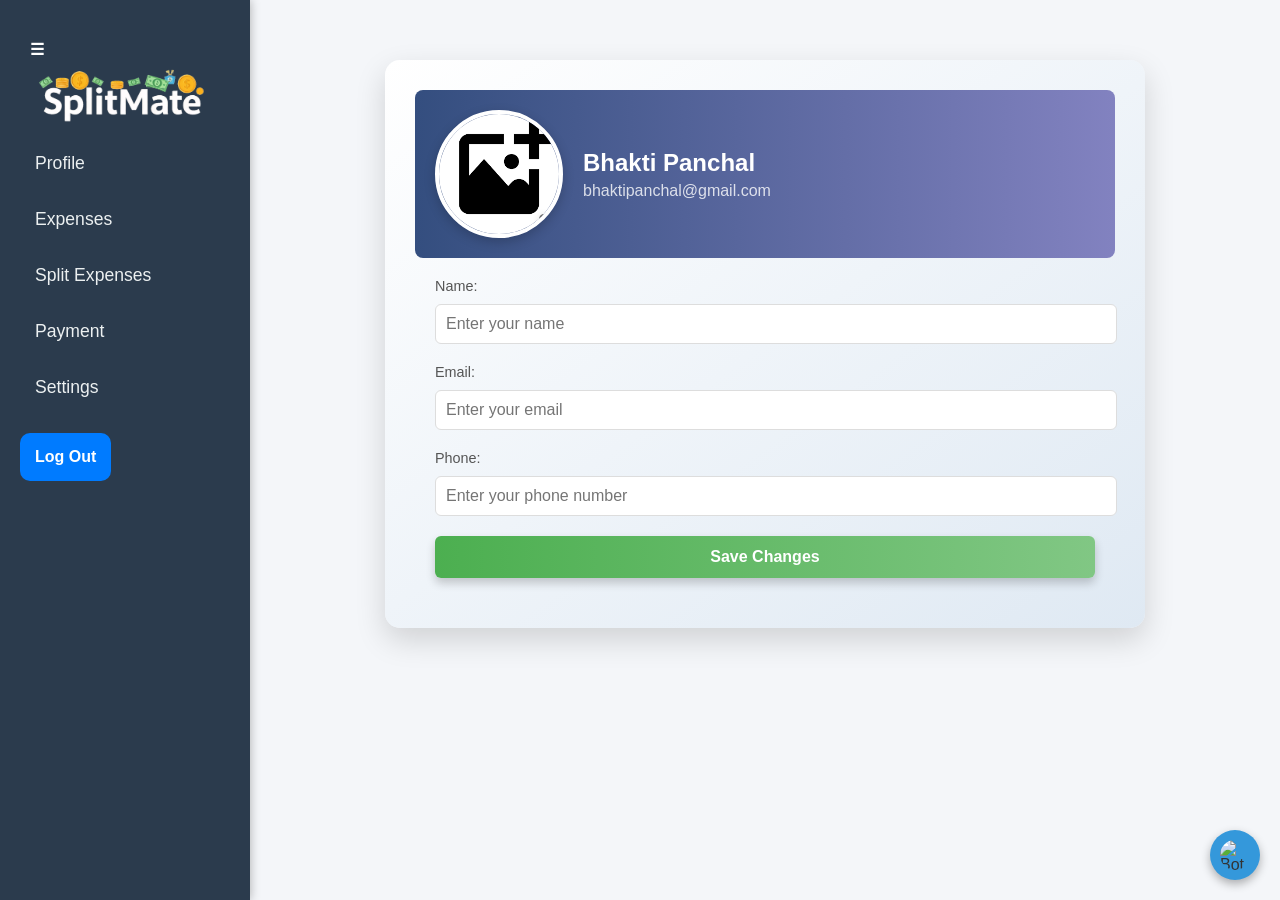
==== Dashboard/index.html @ 0d330dd6 "Save current work" ====
<!DOCTYPE html>
<html lang="en">
<head>
  <meta charset="UTF-8">
  <meta name="viewport" content="width=device-width, initial-scale=1.0">
  <title>Expense Tracker</title>
  <link rel="stylesheet" href="styles.css">
</head>
<body>
  <div class="sidebar" id="sidebar">
    <div class="sidebar-content">
      <div class="sidebar-logo">
        <img src="../Images/SplitMateLogo.png" alt="Splitmate Logo">
      </div>
      
      <ul>
        <li><a href="javascript:void(0);" onclick="showPage('profile')">Profile</a></li>
        <li><a href="javascript:void(0);" onclick="showPage('expenses')">Expenses</a></li>
        <li><a href="javascript:void(0);" onclick="showPage('splitexpenses')">Split Expenses</a></li>
        <li><a href="javascript:void(0);" onclick="showPage('payment')">Payment</a></li>
        <li><a href="javascript:void(0);" onclick="showPage('settings')">Settings</a></li>
        <!-- <li><a href="javascript:void(0);" onclick="showPage('help')">Help</a></li> -->
        <button id="logout-btn" onclick="showPage('logout')" >Log Out</button>
      </ul>
    </div>
  </div>

  <div class="main-content">
    <header>
      <button class="menu-btn" onclick="toggleSidebar()">☰</button>
    </header>

    <!-- Profile Page -->
    <div id="profile" class="page" style="display: none;">
      <div class="profile-container">
        <div class="profile-header">
          <div class="profile-picture-wrapper">
            <img id="profile-picture" src="../Images/icon.png" alt="Profile Picture">
            <input type="file" id="profile-picture-input" accept="image/*" onchange="updateProfilePicture()">
            <div class="edit-icon">
              <i class="fa fa-camera"></i>
            </div>
          </div>
          <div class="profile-info">
            <h1 id="profile-name-display">Bhakti Panchal</h1>
            <p id="profile-email-display">bhaktipanchal@gmail.com</p>
          </div>
        </div>
    
        <div class="profile-edit-section">
          <div class="form-group">
            <label for="name-input">Name:</label>
            <input type="text" id="name-input" placeholder="Enter your name">
          </div>
          <div class="form-group">
            <label for="email-input">Email:</label>
            <input type="email" id="email-input" placeholder="Enter your email">
          </div>
          <div class="form-group">
            <label for="phone-input">Phone:</label>
            <input type="text" id="phone-input" placeholder="Enter your phone number">
          </div>
          <button class="save-button" onclick="saveProfile()">Save Changes</button>
        </div>
      </div>
    </div>
    

    <!-- Additional pages -->
    <div id="expenses" class="page" style="display: none;">
      <div class="expenses-container">
        <h2 class="section-title">Manage Your Expenses</h2>
        <div class="expense-form">
          <input type="text" id="expense-title" placeholder="Enter expense title" class="input-field" required>
          <input type="number" id="expense-amount" placeholder="Enter amount (₹)" class="input-field" required>
          <button class="add-expense-btn" onclick="addExpense()">
            <span class="icon">➕</span> Add Expense
          </button>
        </div>
        <div class="expense-list" id="expense-list">
          <!-- Existing expenses dynamically rendered here -->
          <div class="empty-message" id="empty-message">No expenses added yet. Start by adding an expense!</div>
        </div>
        
<!-- Added Expenses Section -->
<!-- Updated Added Expenses Section -->
<div id="added-expenses-section" style="display: none;">
  <h3>Selected Expenses</h3>
  <div id="added-expenses-list" class="added-expenses-list"></div>
  <div id="selected-expenses-total" class="selected-expenses-total"></div>
  <div class="added-expenses-actions">
    <button id="split-added-expenses-btn">Split Selected Expenses</button>
    <button id="clear-selection-btn">Clear Selection</button>
  </div>
</div>



        
      </div>
    </div>     

    <!-- Split Expense Code -->
    <div id="splitexpenses" class="page split-expenses-container" style="display: none;">
      <div class="split-expenses-wrapper">
        <h1>Expense Splitter 💸</h1>
        
        <!-- Split Method Selector -->
        <div class="split-method-selector">
          <h3>Choose Split Method</h3>
          <div class="method-options">
            <label class="method-radio">
              <input type="radio" name="splitMethod" value="standard" checked>
              <span>Standard Split</span>
            </label>
            <label class="method-radio">
              <input type="radio" name="splitMethod" value="budget-based">
              <span>Budget-Based Split</span>
            </label>
          </div>
        </div>
        
        <div class="split-content">
          <div class="split-columns">
            <!-- Left Column: Friends Detail -->
            <div class="friends-detail">
              <h3>➕ Add Friends</h3>
              <div class="input-group">
                <label for="friend-name">Friend's Name</label>
                <input type="text" id="friend-name" placeholder="Enter friend's name">
              </div>
              <div class="input-group">
                <label for="friend-info">Contact Info</label>
                <input type="text" id="friend-info" placeholder="Email or Phone">
              </div>
              <div class="input-group budget-input" style="display: none;">
                <label for="friend-budget">Budget</label>
                <input type="number" id="friend-budget" placeholder="Enter budget">
              </div>
              <button id="add-friend-button">Add Friend</button>
            </div>
            
            <!-- Right Column: Friends List -->
            <div class="friends-list-container">
              <h3>👥 Friends List</h3>
              <ul id="friend-list" class="friend-list"></ul>
            </div>
          </div>
          
          <!-- Total Amount Input -->
          <div class="total-amount-section">
            <div class="input-group">
              <label for="total-amount">Total Amount</label>
              <input type="number" id="total-amount" placeholder="Enter total amount">
            </div>
            <button id="split-button">Split Expense</button>
          </div>
        </div>
        
        <!-- Split Details Section -->
        <div id="result" class="split-details hidden">
          <h3>💰 Split Details</h3>
          <div id="split-breakdown"></div>
        </div>
      </div>
    </div>

    <!-- Payment Code -->
    <div id="payment" class="page" style="display: none;">
      <div class="pay-container">
        <h1>Choose Your Way to Pay</h1>
        <div class="pay-options">
            <div class="option" id="creditcard">
                <img src="https://www.rupay.co.in/images/rupay/Axis-Fibe-Axis-RuPay-Credit-Card.png" alt="cc" width="120px" height="auto">
                <h3>Credit Card</h3>
            </div>
            <div class="option" id="debitcard">
                <img src="https://www.visasoutheasteurope.com/dam/VCOM/regional/cemea/generic-cemea/pay-with-visa/find-a-card/visa-classic-new-800x450.png"
                alt="db" width="120px" height="auto">
                <h3>Debit Card</h3>
            </div>
            <div class="option" id="upi">
                <img src="https://media2.dev.to/dynamic/image/width=1000,height=420,fit=cover,gravity=auto,format=auto/https%3A%2F%2Fdev-to-uploads.s3.amazonaws.com%2Fuploads%2Farticles%2Fexb2bvgjlfysy5dkya2u.jpeg"
                alt="upi" width="100px" height="auto">
                <h3>UPI</h3>
            </div>
            <div class="option" id="wallet">
                <img src="https://st3.depositphotos.com/1915171/35550/v/450/depositphotos_355507160-stock-illustration-cash-money-sign-wallet-credit.jpg"
                alt="wallet" width="100px" height="auto">
                <h3>Wallet</h3>
            </div>
        </div>
        <form class="payform">
            <div class="ip-grp">
                <label for="name">Payer Name : </label>
                <input type="text" id="name" placeholder="Enter Payer Name" required>
            </div>
            <div class="ip-grp">
                <label for="cardno">Card Number : </label>
                <input type="text" id="cardno" placeholder="Enter Card Number" required>
            </div>
            <div class="ip-grp-grp">
                <div class="ip-grp">
                    <label for="expiry">Expiry Month : </label>
                    <input type="month" id="expiry" required>
                </div>
                <div class="ip-grp">
                    <label for="cvv">CVV : </label>
                    <input type="password" id="cvv"  placeholder="Enter a valid 3-digit CVV" maxlength="3" pattern="\d{3}" required>
                </div>
                <input type="checkbox" required > I agree to the terms and conditions
                <br>
                <button type="submit">Proceed to Pay</button>
            </div>
        </form>
    </div>
    </div>


    <div id="settings" class="page" style="display: none;">
      <h1 style="text-align: center;">⚙️ Settings</h1>
    
      <!-- User & App Preferences -->
      <div class="settings-container">
        <h2>User & App Preferences</h2>
    
        <!-- Change Theme -->
        <div class="setting-item">
          <label for="theme-select">Change Theme:</label>
          <select id="theme-select">
            <option value="light">Light Mode</option>
            <option value="dark">Dark Mode</option>
          </select>
        </div>
    
        <!-- Language Selection -->
        <div class="setting-item">
          <label for="language-select">Language:</label>
          <select id="language-select">
            <option value="en">English</option>
            <option value="gu">Gujrati</option>
            <option value="hi">Hindi</option>
            <!-- Add more languages as needed -->
          </select>
        </div>
    
        <!-- Default Split Method -->
        <div class="setting-item">
          <label for="split-method-select">Default Split Method:</label>
          <select id="split-method-select">
            <option value="standard">Standard Split</option>
            <option value="budget-based">Budget-Based Split</option>
          </select>
        </div>
      </div>
    
      <!-- About Section -->
      <div class="settings-container">
        <h2>About</h2>
        <p>
          Welcome to the Expense Tracker App, your ultimate tool for simplifying expense management and cost sharing. 
          This app helps you manage your expenses, split bills among friends, and keep everything organized effortlessly. 
          Whether you're planning a trip, splitting rent, or just going out with friends, we've got you covered!
        </p>
      </div>
    </div>
    
    
    <div id="help" class="page" style="display: none;">
      <h2>Help Page</h2>
      <p>Content for the help page will go here.</p>
    </div>
  </div>

  <div class="bot-icon" id="bot-icon">
    <img src="bot-icon.png" alt="Bot Icon" />
  </div>

  <script src="script.js"></script>
</body>
</html>
---- Dashboard/styles.css ----
body {
  margin: 0;
  font-family: 'Poppins', sans-serif;
  display: flex;
  /* justify-content: center;
  align-items: center; */
  background-color: #f4f6f9;
  color: #333;
  transition: background-color 0.3s, color 0.3s;
  
}

/* Sidebar Styling */
.sidebar {
  position: fixed;
  top: 0;
  left: -250px;
  width: 250px;
  height: 100%;
  background-color: #2c3e50;
  color: #ecf0f1;
  overflow-y: auto;
  transition: left 0.3s ease;
  transition: background-color 0.3s, left 0.3s;
  z-index: 2;
  box-shadow: 0 0 10px rgba(0, 0, 0, 0.3);
}

.sidebar-logo {
  display: flex;
  justify-content: center;
  align-items: center;
  margin-bottom: 20px;
}

.sidebar-logo img {
  max-width: 100%; /* Prevents horizontal stretching */
  max-height: 80px; /* Limits vertical size to fit sidebar */
  object-fit: contain; /* Maintains aspect ratio */
}

.sidebar-content {
  padding: 20px;
  margin-top: 3rem;
}

.sidebar h2 {
  font-size: 1.5rem;
  margin-bottom: 20px;
  text-transform: uppercase;
}

.sidebar ul {
  list-style-type: none;
  padding: 0;
}

.sidebar li {
  margin: 15px 0;
}

.sidebar a {
  color: #ecf0f1;
  text-decoration: none;
  font-size: 1.1rem;
  display: block;
  padding: 10px 15px;
  border-radius: 5px;
  transition: background 0.3s, color 0.3s;
}

.sidebar a:hover {
  background-color: #34495e; 
  color: #fff;
}
.sidebar:not(:hover) {
  background-color: #2b3b4d;
}

.sidebar-closed .main-content {
  margin-left: 0;
  width: 100%;
}

/* Menu Button */
.menu-btn {
  position: fixed;
  top: 15px;
  left: 15px;
  font-size: 1rem;
  background: none;
  border: none;
  color: #000000;
  cursor: pointer;
  z-index: 3;
  transition: color 0.3s ease;
}

.menu-btn:hover {
  color: #0000ff;
  transform: scale(1.1);
}

.sidebar:hover + .menu-btn {
  color: #fff;
}

/* Main Content Styling */
.main-content {
  margin-left: 250px;
  padding: 20px;
  width: calc(100% - 250px);
  transition: margin-left 0.3s ease, width 0.3s ease;
}

header {
  display: flex;
  align-items: center;
  justify-content: space-between;
  margin-bottom: 20px;
}

/* Page Styling */
/* .page {
  display: none;
  background-color: #fff;
  padding: 20px;
  border-radius: 8px;
  box-shadow: 0 4px 15px rgba(0, 0, 0, 0.1);
} */

.page h2 {
  margin-bottom: 20px;
  font-size: 1.5rem;
  color: #7c8d9e;
}

input[type="text"],
input[type="email"],
input[type="password"] {
  width: 100%;
  padding: 10px;
  margin: 5px 0;
  border: 1px solid #ddd;
  border-radius: 5px;
  outline: none;
  font-size: 1rem;
}



input[type="text"]:focus,
input[type="email"]:focus,
input[type="password"]:focus {
  border-color: #3498db;
}

button[type="submit"] {
  background-color: #3498db;
  color: #fff;
  border: none;
  padding: 10px 20px;
  border-radius: 5px;
  cursor: pointer;
  font-size: 1rem;
  transition: background-color 0.3s;
}

button[type="submit"]:hover {
  background-color: #2980b9;
}

button {
  background: #007bff;
  color: white;
  border: none;
  border-radius: 10px;
  margin-top: 10px;
  padding: 15px;
  font-size: 16px;
  font-weight: bold;
  cursor: pointer;
}

button:hover {
  background: #6997c8;
  transform: translateY(-3px);  
  box-shadow: 0 5px 10px #51575d;
}

/* 
#logout-btn {
  
} */

.profile-container {
  margin: 40px auto;
  padding: 30px;
  max-width: 700px;
  background: linear-gradient(145deg, #ffffff, #dfe9f3);
  border-radius: 15px;
  box-shadow: 0 12px 30px rgba(0, 0, 0, 0.15);
  font-family: 'Poppins', sans-serif;
  overflow: hidden;
}


.profile-header {
  display: flex;
  align-items: center;
  background: linear-gradient(to right, #344e7f, #8282c0);
  padding: 20px;
  color: white;
  border-radius: 0.5rem;
}

.profile-picture-wrapper {
  position: relative;
  width: 120px;
  height: 120px;
  border-radius: 50%;
  overflow: hidden;
  margin-right: 20px;
  border: 4px solid white;
  box-shadow: 0 4px 12px rgba(0, 0, 0, 0.2);
}

.profile-picture-wrapper img {
  width: 100%;
  height: 100%;
  object-fit: cover;
}

.profile-picture-wrapper input[type="file"] {
  position: absolute;
  top: 0;
  left: 0;
  width: 100%;
  height: 100%;
  opacity: 0;
  cursor: pointer;
}

.profile-picture-wrapper .edit-icon {
  position: absolute;
  bottom: 10px;
  right: 10px;
  background: rgba(0, 0, 0, 0.6);
  color: white;
  padding: 5px;
  border-radius: 50%;
  font-size: 14px;
  display: flex;
  align-items: center;
  justify-content: center;
  box-shadow: 0 2px 8px rgba(0, 0, 0, 0.2);
}

.profile-picture-wrapper .edit-icon:hover {
  background: rgba(0, 0, 0, 0.8);
}

.profile-info h1 {
  margin: 0;
  font-size: 1.5rem;
}

.profile-info p {
  margin: 5px 0 0;
  font-size: 1rem;
  opacity: 0.8;
}

.profile-edit-section {
  padding: 20px;
}

.form-group {
  margin-bottom: 15px;
}

.form-group label {
  display: block;
  font-size: 0.9rem;
  margin-bottom: 5px;
  color: #555;
}

.form-group input {
  width: 100%;
  padding: 10px;
  border: 1px solid #ddd;
  border-radius: 6px;
  font-size: 1rem;
  transition: border-color 0.3s, box-shadow 0.3s;
}

.form-group input:focus {
  border-color: #4caf50;
  box-shadow: 0 0 8px rgba(76, 175, 80, 0.3);
  outline: none;
}

.save-button {
  display: block;
  width: 100%;
  padding: 12px;
  font-size: 1rem;
  font-weight: bold;
  background: linear-gradient(to right, #4caf50, #81c784);
  color: white;
  border: none;
  border-radius: 6px;
  cursor: pointer;
  box-shadow: 0 5px 10px rgba(0, 0, 0, 0.2);
  transition: transform 0.2s, box-shadow 0.2s;
}

.save-button:hover {
  transform: translateY(-2px);
  box-shadow: 0 8px 15px rgba(0, 0, 0, 0.3);
}

/* Manage Expenses Styling */
.expenses-container {
  width: 100%;
  max-width: 700px;
  margin: 40px auto;
  padding: 30px;
  background: linear-gradient(145deg, #ffffff, #dfe9f3);
  border-radius: 15px;
  box-shadow: 0 12px 30px rgba(0, 0, 0, 0.15);
  font-family: 'Poppins', sans-serif;
  overflow: hidden;
}

.section-title {
  font-size: 2.4rem;
  color: #2c3e50;
  text-align: center;
  margin-bottom: 25px;
  text-shadow: 1px 1px 10px rgba(0, 0, 0, 0.05);
}

.expense-form {
  display: flex;
  flex-direction: column;
  gap: 20px;
  background-color: #ffffff;
  padding: 20px;
  border-radius: 12px;
  box-shadow: 0 5px 20px rgba(0, 0, 0, 0.1);
  transition: transform 0.2s;
}

.expense-form:hover {
  transform: translateY(-3px);
}

.input-field {
width: 100%; 
padding: 10px;
margin: 5px 0;
border: 1px solid #ddd;
border-radius: 5px;
font-size: 16px; 
box-sizing: border-box; 
}

#expense-title,
#expense-amount {
width: 100%; 
}

.input-field:focus {
  border-color: #3498db;
  box-shadow: 0 0 10px rgba(52, 152, 219, 0.3);
}

.add-expense-btn {
  background-color: #3498db;
  color: white;
  padding: 14px;
  border-radius: 10px;
  border: none;
  font-size: 1.1rem;
  font-weight: bold;
  cursor: pointer;
  display: flex;
  align-items: center;
  justify-content: center;
  transition: background-color 0.3s, transform 0.3s, box-shadow 0.3s;
  box-shadow: 0 5px 15px rgba(0, 0, 0, 0.2);
}

.add-expense-btn:hover {
  background-color: #2980b9;
  transform: translateY(-2px);
  box-shadow: 0 8px 20px rgba(0, 0, 0, 0.3);
}

.add-expense-btn .icon {
  margin-right: 8px;
  font-size: 1.3rem;
}

.expense-list {
  background-color: #ffffff;
  padding: 20px;
  border-radius: 12px;
  box-shadow: 0 5px 20px rgba(0, 0, 0, 0.1);
  overflow-y: auto;
  max-height: 450px;
  margin-top: 20px;
}

.expense-item {
  display: flex;
  justify-content: space-between;
  align-items: center;
  padding: 15px;
  margin-bottom: 12px;
  background-color: #ecf0f1;
  border-radius: 10px;
  box-shadow: 0 2px 8px rgba(0, 0, 0, 0.1);
  transition: transform 0.3s, box-shadow 0.3s;
}

.expense-item:hover {
  transform: translateY(-2px);
  box-shadow: 0 5px 15px rgba(0, 0, 0, 0.2);
}

.expense-item span {
  font-size: 1rem;
  color: #333;
}

.expense-item .amount {
  font-weight: bold;
  color: #27ae60;
}

.empty-message {
  text-align: center;
  color: #888;
  font-style: italic;
  display: block;
  margin-top: 20px;
}

/* Split_Expense Styling */

.container {
  width: 100%;
  background: linear-gradient(145deg, #ffffff, #dfe9f3);
  /* max-width: 900px; */
  margin: 40px auto;
  /* background: #fff; */
  border-radius: 10px;
  padding: 2rem;
  max-width: 500px;
  box-shadow: 0 4px 10px rgba(0, 0, 0, 0.3);
  text-align: center;
}

header h1 {
  color: #3f5c7a;
  margin-left: 7rem;
}

/* header p {
  color: #6a11cb;
} */

.input-group {
  margin-bottom: 1rem;
}

.input-group label {
  display: block;
  margin-bottom: 0.5rem;
  font-weight: bold;
  color: #333;
}

.input-group input {
  width: 100%;
  padding: 0.5rem;
  background-color: #e0e5e9;
  border: none;
  /* border: 2px solid #6a11cb; */
  border-radius: 5px;
  font-size: 1rem;
}

#add-friend-button {
  padding: 0.4rem;
  border-radius:0.5rem;
  border: none;
  margin-bottom: 3rem;
}

#split-button {
  background-color: #2c3e50;
  color: #fff;
  border: none;
  padding: 0.75rem 1.5rem;
  border-radius: 5px;
  font-size: 1rem;
  cursor: pointer;
  transition: background 0.3s ease;
}

#split-button:hover {
  background: #2575fc;
}


#friend-list {
  margin-top: 1rem;
  text-align: left;
  color: #333;
  list-style: none;
  padding: 0;
}

#friend-list h2 {
  color: #2575fc;
}

#friend-list li {
  background: #f9f9f9;
  padding: 0.5rem;
  margin-bottom: 0.5rem;
  border-radius: 5px;
  display: flex;
  justify-content: space-between;
  align-items: center;
  border: 1px solid #6a11cb;
}

#friend-list .friend-details {
  display: flex;
  flex-direction: column;
}

/* #friend-list button {
  background: #ff4d4d;
  color: white;
  border: none;
  padding: 0.25rem 0.5rem;
  border-radius: 3px;
  cursor: pointer;
}

#friend-list button:hover {
  background: #e60000;
} */

#friend-list button {
  background: #ff4d4d;
  color: white;
  border: none;
  padding: 0.25rem 0.5rem;
  border-radius: 5px;
  cursor: pointer;
  transition: background 0.3s ease;
}

#friend-list button:hover {
  background: #d43838;
  transform: translateY(-2px);
  box-shadow: 0 3px 6px rgba(0, 0, 0, 0.2);
}


#result {
  margin-top: 1.5rem;
}

.hidden {
  display: none;
}

/* Payment Styling */
.pay-container {
  background: linear-gradient(145deg, #ffffff, #dfe9f3);
  width: 100%;
  margin: 40px auto;
  /* background: white; */
  border-radius: 16px;
  padding: 32px;
  box-shadow: 0 10px 20px rgba(0, 0, 0, 0.3);
  max-width: 700px;
  color: #333;
}

.pay-container h1 {
  text-align: center;
  margin-bottom: 16px;
  color: #333;
  font-size: 33px;
  font-weight: bold;
}

.pay-options {
  display: flex;
  flex-wrap: wrap;
  gap: 20px;
  margin-bottom: 25px;
}

.option {
  background: rgba(128, 128, 128, 0.493);
  border-radius: 10px;
  padding: 1rem;
  text-align: center;
  flex: 2;
  transition: transform 0.3s, box-shadow 0.3s;
  cursor: pointer;
  box-shadow: 4px 4px 8px rgba(0, 0, 0, 0.4);
}

.option:hover {
  transform: translateY(-5px);
  box-shadow: 0 10px 15px rgba(0, 0, 0, 0.6);
}

.option h3 {
  font-size: 21px;
  color: #333;
  font-weight: 600;
}

.payform {
  display: flex;
  flex-direction: column;
  gap: 16px;
}

.ip-grp {
  position: relative;
  margin-bottom: 16px;
  border-bottom: 2px solid #ddd;
}

.ip-grp input {
  width: 100%;
  padding: 12px;
  border: none;
  outline: none;
  font-size: 15px;
  background: #f9f9f9;
  color: #333;
  
}

.ip-grp label {
  padding: 12px;
  /* background: #ffffff; */
}

/* Bot Icon Styling */
.bot-icon {
  position: fixed;
  bottom: 20px;
  right: 20px;
  width: 50px;
  height: 50px;
  background-color: #3498db;
  border-radius: 50%;
  display: flex;
  align-items: center;
  justify-content: center;
  box-shadow: 0 4px 10px rgba(0, 0, 0, 0.3);
  cursor: pointer;
}

.bot-icon img {
  width: 30px;
  height: 30px;
  border-radius: 50%;
}

.bot-icon:hover {
  background-color: #2980b9;
}

/* Mobile Screens (Up to 768px) */
@media (max-width: 1024px) {
  h1 {
      font-size: 1.75rem;
  }

  h2 {
      font-size: 1.5rem;
  }

  h3 {
      font-size: 1.25rem;
  }

  h4 {
      font-size: 1rem;
  }

  p {
      font-size: 0.9rem;
  }

  button {
      font-size: 0.9rem;
      padding: 8px 16px;
  }
}

@media (max-width: 768px) {
  h1 {
      font-size: 1.5rem;
  }

  h2 {
      font-size: 1.25rem;
  }

  h3 {
      font-size: 1rem;
  }

  h4, h5, h6 {
      font-size: 0.875rem;
  }

  p {
      font-size: 0.875rem;
  }

  button {
      font-size: 0.8rem;
      padding: 6px 12px;
  }

  .flex-item, .grid {
      flex: 1 1 100%;
  }

  .main-content {
    margin-left: 0;
    width: 100%;
  }

  .sidebar {
    left: -250px; /* Sidebar hidden for smaller screens */
  }

  .sidebar-open .sidebar {
    left: 0; /* Sidebar slides in */
  }
}

@media (max-width: 480px) {
  h1 {
      font-size: 1.25rem;
  }

  h2, h3 {
      font-size: 1rem;
  }

  h4, h5, h6, p {
      font-size: 0.75rem;
  }

  button {
      font-size: 0.7rem;
      padding: 5px 10px;
  }
}


.split-expenses-container {
background: linear-gradient(145deg, #f4f6f9, #e0e5e9);
padding: 2rem;
border-radius: 15px;
max-width: 900px;
margin: 0 auto;
box-shadow: 0 10px 25px rgba(0,0,0,0.1);
}

.split-expenses-wrapper {
display: flex;
flex-direction: column;
gap: 1.5rem;
}

#splitexpenses h1,
#settings h1 {
  font-size: 2rem;
  color: #333;
  margin-bottom: 20px;
  text-align: center;
  font-weight: bold;
}

.split-method-selector {
text-align: center;
margin-bottom: 1rem;
}

.method-options {
display: flex;
justify-content: center;
gap: 1.5rem;
}

.method-radio {
display: flex;
align-items: center;
cursor: pointer;
padding: 0.5rem 1rem;
border-radius: 10px;
transition: background-color 0.3s;
}

.method-radio input {
margin-right: 0.5rem;
}

.method-radio:hover {
background-color: rgba(0,0,0,0.05);
}

.split-content {
display: flex;
flex-direction: column;
gap: 1.5rem;
}

.split-columns {
display: flex;
gap: 2rem;
}

.friends-detail, 
.friends-list-container {
flex: 1;
background-color: white;
padding: 1.5rem;
border-radius: 10px;
box-shadow: 0 5px 15px rgba(0,0,0,0.1);
}

.total-amount-section {
display: flex;
flex-direction: column;
align-items: center;
gap: 1rem;
}

#split-breakdown {
display: grid;
gap: 1rem;
background-color: #f4f6f9;
padding: 1.5rem;
border-radius: 10px;
}

.split-breakdown-item {
display: flex;
justify-content: space-between;
background-color: white;
padding: 1rem;
border-radius: 8px;
box-shadow: 0 3px 10px rgba(0,0,0,0.1);
}



.expense-item {
display: flex;
align-items: center;
gap: 10px;
}

.expense-item .expense-checkbox {
margin-right: 10px;
}

.expense-item .expense-actions {
display: flex;
gap: 10px;
margin-left: auto;
}

#expense-selection-buttons {
display: flex;
justify-content: space-between;
margin-top: 15px;
}

#expense-selection-buttons button {
padding: 10px;
background-color: #3498db;
color: white;
border: none;
border-radius: 5px;
}

#expense-selection-buttons button:disabled {
background-color: #bdc3c7;
cursor: not-allowed;
}

.added-expenses-list {
margin-top: 20px;
background-color: #f1f1f1;
padding: 15px;
border-radius: 8px;
}

.added-expense-item {
display: flex;
justify-content: space-between;
padding: 10px;
background-color: white;
margin-bottom: 10px;
border-radius: 5px;
}


#added-expenses-section {
margin-top: 20px;
padding: 15px;
background-color: #f4f6f9;
border-radius: 10px;
box-shadow: 0 3px 10px rgba(0, 0, 0, 0.1);
}

.added-expenses-list {
margin-top: 10px;
}

.added-expense-item {
display: flex;
justify-content: space-between;
padding: 10px;
background-color: white;
border-radius: 8px;
margin-bottom: 8px;
box-shadow: 0 2px 6px rgba(0, 0, 0, 0.1);
}

#split-added-expenses-btn {
background-color: #3498db;
color: white;
border: none;
padding: 10px 15px;
border-radius: 5px;
cursor: pointer;
transition: background-color 0.3s;
}

#split-added-expenses-btn:hover {
background-color: #2980b9;
}


#selected-expenses-total {
margin-top: 10px;
font-weight: bold;
font-size: 16px;
text-align: right;
color: #333;
}

.added-expenses-actions {
margin-top: 10px;
display: flex;
justify-content: space-between;
}

#clear-selection-btn {
background-color: #e74c3c;
color: white;
border: none;
padding: 10px 15px;
border-radius: 5px;
cursor: pointer;
transition: background-color 0.3s;
}

#clear-selection-btn:hover {
background-color: #c0392b;
}

#clear-split-result-btn {
background-color: #e74c3c;
color: white;
border: none;
padding: 10px 15px;
border-radius: 5px;
cursor: pointer;
transition: background-color 0.3s ease;
}

#clear-split-result-btn:hover {
background-color: #c0392b;
}

.settings-container {
margin: 20px auto;
padding: 20px;
max-width: 500px;
background-color: #ffffff;
border-radius: 10px;
box-shadow: 0 4px 10px rgba(0, 0, 0, 0.1);
}

.theme-toggle {
margin-top: 15px;
}

.theme-toggle label {
font-size: 16px;
margin-right: 10px;
}

select {
padding: 5px 10px;
border-radius: 5px;
border: 1px solid #ddd;
font-size: 14px;
}

.settings-container {
margin: 20px auto;
padding: 20px;
max-width: 500px;
background-color: #ffffff;
border-radius: 10px;
box-shadow: 0 4px 10px rgba(0, 0, 0, 0.1);
}

.setting-item {
margin-bottom: 15px;
}

.setting-item label {
font-size: 16px;
font-weight: bold;
display: block;
margin-bottom: 5px;
}

.setting-item select {
width: 100%;
padding: 10px;
border-radius: 5px;
border: 1px solid #ddd;
font-size: 14px;
}



/* Dark theme */
body.dark-theme {
background-color: #2c3e50;
color: #ecf0f1;
}

body.dark-theme .settings-container {
background-color: #34495e;
}

body.dark-theme select {
background-color: #2e4053;
color: #ecf0f1;
} 

body.dark-theme .method-radio {
  color: black;
  }
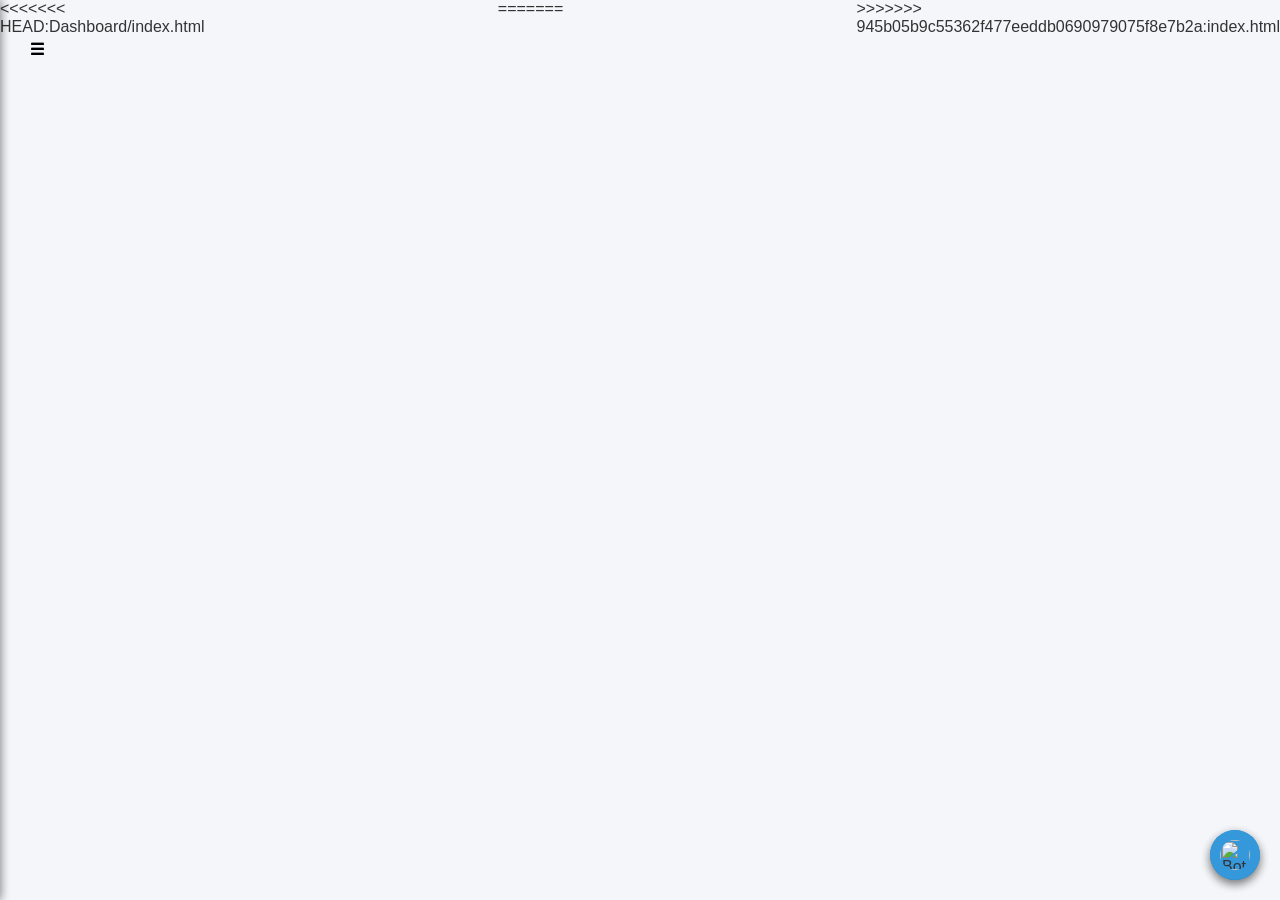
==== commit 6f739dd6: "update" ====
--- a/Dashboard/index.html
+++ b/Dashboard/index.html
@@ -1,3 +1,4 @@
+<<<<<<< HEAD:Dashboard/index.html
 <!DOCTYPE html>
 <html lang="en">
 <head>
@@ -279,3 +280,289 @@
   <script src="script.js"></script>
 </body>
 </html>
+=======
+<!DOCTYPE html>
+<html lang="en">
+<head>
+  <meta charset="UTF-8">
+  <meta name="viewport" content="width=device-width, initial-scale=1.0">
+  <title>Expense Tracker</title>
+  <link rel="stylesheet" href="styles.css">
+</head>
+<body>
+  <div class="sidebar" id="sidebar">
+    <div class="sidebar-content">
+      <div class="sidebar-logo">
+        <img src="New Project 31 [DF9E241].png" alt="Splitmate Logo">
+      </div>
+      
+      <ul>
+        <li><a href="javascript:void(0);" onclick="showPage('profile')">Profile</a></li>
+        <li><a href="javascript:void(0);" onclick="showPage('expenses')">Expenses</a></li>
+        <li><a href="javascript:void(0);" onclick="showPage('splitexpenses')">Split Expenses</a></li>
+        <li><a href="javascript:void(0);" onclick="showPage('payment')">Payment</a></li>
+        <li><a href="javascript:void(0);" onclick="showPage('settings')">Settings</a></li>
+        <!-- <li><a href="javascript:void(0);" onclick="showPage('help')">Help</a></li> -->
+        <button id="logout-btn" onclick="showPage('logout')" >Log Out</button>
+      </ul>
+    </div>
+  </div>
+
+  <div class="main-content">
+    <header>
+      <button class="menu-btn" onclick="toggleSidebar()">☰</button>
+    </header>
+
+    <!-- Profile Page -->
+    <div id="profile" class="page" style="display: none;">
+      <div class="profile-container">
+        <div class="profile-header">
+          <div class="profile-picture-wrapper">
+            <img id="profile-picture" src="add image pic.png" alt="Profile Picture">
+            <input type="file" id="profile-picture-input" accept="image/*" onchange="updateProfilePicture()">
+            <div class="edit-icon">
+              <i class="fa fa-camera"></i>
+            </div>
+          </div>
+          <div class="profile-info">
+            <h1 id="profile-name-display">Bhakti Panchal</h1>
+            <p id="profile-email-display">bhaktipanchal@gmail.com</p>
+          </div>
+        </div>
+    
+        <div class="profile-edit-section">
+          <div class="form-group">
+            <label for="name-input">Name:</label>
+            <input type="text" id="name-input" placeholder="Enter your name">
+          </div>
+          <div class="form-group">
+            <label for="email-input">Email:</label>
+            <input type="email" id="email-input" placeholder="Enter your email">
+          </div>
+          <div class="form-group">
+            <label for="phone-input">Phone:</label>
+            <input type="text" id="phone-input" placeholder="Enter your phone number">
+          </div>
+          <button class="save-button" onclick="saveProfile()">Save Changes</button>
+        </div>
+      </div>
+    </div>
+    
+
+    <!-- Additional pages -->
+    <div id="expenses" class="page" style="display: none;">
+      <div class="expenses-container">
+        <h2 class="section-title">Manage Your Expenses</h2>
+        <div class="expense-form">
+          <input type="text" id="expense-title" placeholder="Enter expense title" class="input-field" required>
+          <input type="number" id="expense-amount" placeholder="Enter amount (₹)" class="input-field" required>
+          <button class="add-expense-btn" onclick="addExpense()">
+            <span class="icon">➕</span> Add Expense
+          </button>
+        </div>
+        <div class="expense-list" id="expense-list">
+          <!-- Existing expenses dynamically rendered here -->
+          <div class="empty-message" id="empty-message">No expenses added yet. Start by adding an expense!</div>
+        </div>
+        
+<!-- Added Expenses Section -->
+<!-- Updated Added Expenses Section -->
+<div id="added-expenses-section" style="display: none;">
+  <h3>Selected Expenses</h3>
+  <div id="added-expenses-list" class="added-expenses-list"></div>
+  <div id="selected-expenses-total" class="selected-expenses-total"></div>
+  <div class="added-expenses-actions">
+    <button id="split-added-expenses-btn">Split Selected Expenses</button>
+    <button id="clear-selection-btn">Clear Selection</button>
+  </div>
+</div>
+
+
+
+        
+      </div>
+    </div>     
+
+    <!-- Split Expense Code -->
+    <div id="splitexpenses" class="page split-expenses-container" style="display: none;">
+      <div class="split-expenses-wrapper">
+        <h1>Expense Splitter 💸</h1>
+        
+        <!-- Split Method Selector -->
+        <div class="split-method-selector">
+          <h3>Choose Split Method</h3>
+          <div class="method-options">
+            <label class="method-radio">
+              <input type="radio" name="splitMethod" value="standard" checked>
+              <span>Standard Split</span>
+            </label>
+            <label class="method-radio">
+              <input type="radio" name="splitMethod" value="budget-based">
+              <span>Budget-Based Split</span>
+            </label>
+          </div>
+        </div>
+        
+        <div class="split-content">
+          <div class="split-columns">
+            <!-- Left Column: Friends Detail -->
+            <div class="friends-detail">
+              <h3>➕ Add Friends</h3>
+              <div class="input-group">
+                <label for="friend-name">Friend's Name</label>
+                <input type="text" id="friend-name" placeholder="Enter friend's name">
+              </div>
+              <div class="input-group">
+                <label for="friend-info">Contact Info</label>
+                <input type="text" id="friend-info" placeholder="Email or Phone">
+              </div>
+              <div class="input-group budget-input" style="display: none;">
+                <label for="friend-budget">Budget</label>
+                <input type="number" id="friend-budget" placeholder="Enter budget">
+              </div>
+              <button id="add-friend-button">Add Friend</button>
+            </div>
+            
+            <!-- Right Column: Friends List -->
+            <div class="friends-list-container">
+              <h3>👥 Friends List</h3>
+              <ul id="friend-list" class="friend-list"></ul>
+            </div>
+          </div>
+          
+          <!-- Total Amount Input -->
+          <div class="total-amount-section">
+            <div class="input-group">
+              <label for="total-amount">Total Amount</label>
+              <input type="number" id="total-amount" placeholder="Enter total amount">
+            </div>
+            <button id="split-button">Split Expense</button>
+          </div>
+        </div>
+        
+        <!-- Split Details Section -->
+        <div id="result" class="split-details hidden">
+          <h3>💰 Split Details</h3>
+          <div id="split-breakdown"></div>
+        </div>
+      </div>
+    </div>
+
+    <!-- Payment Code -->
+    <div id="payment" class="page" style="display: none;">
+      <div class="pay-container">
+        <h1>Choose Your Way to Pay</h1>
+        <div class="pay-options">
+            <div class="option" id="creditcard">
+                <img src="https://www.rupay.co.in/images/rupay/Axis-Fibe-Axis-RuPay-Credit-Card.png" alt="cc" width="120px" height="auto">
+                <h3>Credit Card</h3>
+            </div>
+            <div class="option" id="debitcard">
+                <img src="https://www.visasoutheasteurope.com/dam/VCOM/regional/cemea/generic-cemea/pay-with-visa/find-a-card/visa-classic-new-800x450.png"
+                alt="db" width="120px" height="auto">
+                <h3>Debit Card</h3>
+            </div>
+            <div class="option" id="upi">
+                <img src="https://media2.dev.to/dynamic/image/width=1000,height=420,fit=cover,gravity=auto,format=auto/https%3A%2F%2Fdev-to-uploads.s3.amazonaws.com%2Fuploads%2Farticles%2Fexb2bvgjlfysy5dkya2u.jpeg"
+                alt="upi" width="100px" height="auto">
+                <h3>UPI</h3>
+            </div>
+            <div class="option" id="wallet">
+                <img src="https://st3.depositphotos.com/1915171/35550/v/450/depositphotos_355507160-stock-illustration-cash-money-sign-wallet-credit.jpg"
+                alt="wallet" width="100px" height="auto">
+                <h3>Wallet</h3>
+            </div>
+        </div>
+        <form class="payform">
+            <div class="ip-grp">
+                <label for="name">Payer Name : </label>
+                <input type="text" id="name" placeholder="Enter Payer Name" required>
+            </div>
+           <div class="ip-grp">
+                <label for="cardno">Card Number : </label>
+                <input type="text" id="cardno" placeholder="Enter Card Number" required maxlength="19"
+                    pattern="(\d{4} \d{4} \d{4} \d{4})" title="Card number should be in the format 0000 0000 0000 0000"
+                    oninput="formatCardNumber(this)">
+             </div>
+            <div class="ip-grp-grp">
+                <div class="ip-grp">
+                    <label for="expiry">Expiry Month : </label>
+                    <input type="text" id="expiry" placeholder="MM / YY" required pattern="(\d{2} '\' \d{2})"
+                        title="Expiry month should be in the format MM / YY" oninput="formatExpiryMonth(this)">
+                    </div>
+                <div class="ip-grp">
+                    <label for="cvv">CVV : </label>
+                    <input type="password" id="cvv"  placeholder="Enter a valid 3-digit CVV" maxlength="3" pattern="\d{3}" required>
+                </div>
+                <input type="checkbox" required > I agree to the terms and conditions
+                <br>
+                <button type="submit">Proceed to Pay</button>
+            </div>
+        </form>
+    </div>
+    </div>
+
+
+    <div id="settings" class="page" style="display: none;">
+      <h1 style="text-align: center;">⚙️ Settings</h1>
+    
+      <!-- User & App Preferences -->
+      <div class="settings-container">
+        <h2>User & App Preferences</h2>
+    
+        <!-- Change Theme -->
+        <div class="setting-item">
+          <label for="theme-select">Change Theme:</label>
+          <select id="theme-select">
+            <option value="light">Light Mode</option>
+            <option value="dark">Dark Mode</option>
+          </select>
+        </div>
+    
+        <!-- Language Selection -->
+        <div class="setting-item">
+          <label for="language-select">Language:</label>
+          <select id="language-select">
+            <option value="en">English</option>
+            <option value="gu">Gujrati</option>
+            <option value="hi">Hindi</option>
+            <!-- Add more languages as needed -->
+          </select>
+        </div>
+    
+        <!-- Default Split Method -->
+        <div class="setting-item">
+          <label for="split-method-select">Default Split Method:</label>
+          <select id="split-method-select">
+            <option value="standard">Standard Split</option>
+            <option value="budget-based">Budget-Based Split</option>
+          </select>
+        </div>
+      </div>
+    
+      <!-- About Section -->
+      <div class="settings-container">
+        <h2>About</h2>
+        <p>
+          Welcome to the Expense Tracker App, your ultimate tool for simplifying expense management and cost sharing. 
+          This app helps you manage your expenses, split bills among friends, and keep everything organized effortlessly. 
+          Whether you're planning a trip, splitting rent, or just going out with friends, we've got you covered!
+        </p>
+      </div>
+    </div>
+    
+    
+    <div id="help" class="page" style="display: none;">
+      <h2>Help Page</h2>
+      <p>Content for the help page will go here.</p>
+    </div>
+  </div>
+
+  <div class="bot-icon" id="bot-icon">
+    <img src="bot-icon.png" alt="Bot Icon" />
+  </div>
+
+  <script src="script.js"></script>
+</body>
+</html>
+>>>>>>> 945b05b9c55362f477eeddb0690979075f8e7b2a:index.html
